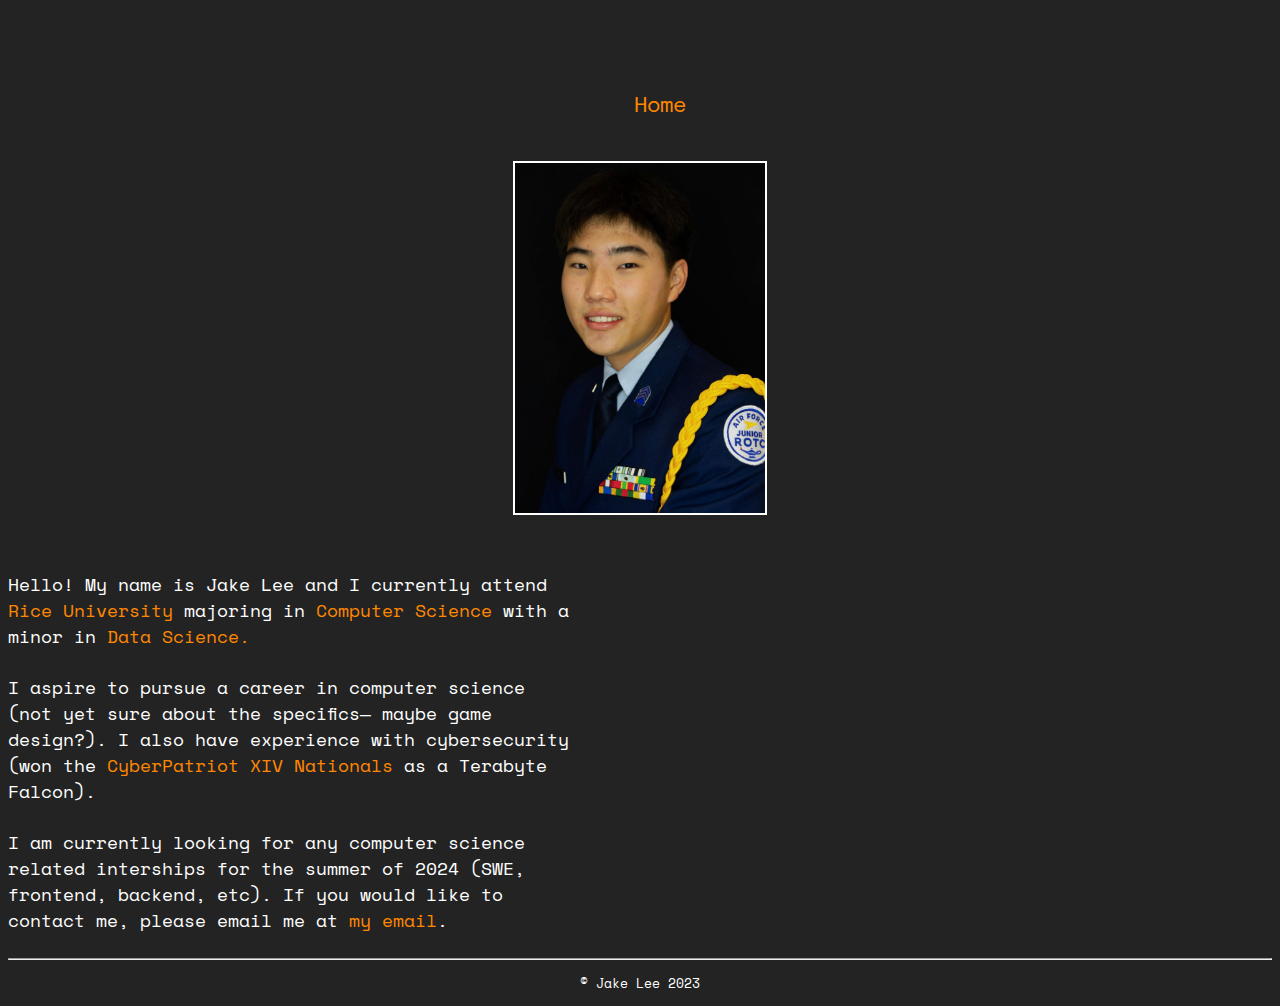
==== about.html @ 836d3ca0 "second commit" ====
<!doctype html>
<html lang="en">
    <head>
        <meta charset="utf-8">
        <meta name="viewport" content="width=device-width, initial-scale=1">
        <link href="https://cdn.jsdelivr.net/npm/bootstrap@5.3.1/dist/css/bootstrap.min.css" rel="stylesheet" integrity="sha384-4bw+/aepP/YC94hEpVNVgiZdgIC5+VKNBQNGCHeKRQN+PtmoHDEXuppvnDJzQIu9" crossorigin="anonymous">
        <link rel="stylesheet" href="./style.css">
        <link rel="icon" type="image/x-icon" href="./favicon.ico">

        <title>Jake Lee</title>
    </head>
    <body>
        <div class="container">
            <div class="row">
                <ul class="nav">
                    <a href="./">Home</a>
                    <!-- <a href="./projects.html">Projects</a> -->
                </ul>
            </div>
            
            <img class="portrait rounded" src="./resources/images/Jake2.jpg" alt="Jake">
            <div class="row">
                <p class="bio">Hello! My name is Jake Lee and I currently attend <a href="rice.edu">Rice University</a>
                majoring in <a href="cs.rice.edu">Computer Science</a> with a minor in 
                <a href="https://ga.rice.edu/programs-study/departments-programs/engineering/data-science/">Data Science.</a></p>
            </div>
            <div class="row">
                <p class="bio">I aspire to pursue a career in computer science (not yet sure about the specifics<code style="color: white;">&#8212;</code> maybe game design?).
                    I also have experience with cybersecurity (won the <a href="https://www.uscyberpatriot.org/Pages/Competition/Season%20History/CyberPatriot-XIV.aspx">
                    CyberPatriot XIV Nationals</a> as a Terabyte Falcon).
                </p>
            </div>
            <div class="row">
                <p class="bio">
                    I am currently looking for any computer science related interships for the summer of 2024 (SWE, frontend, backend, etc).
                    If you would like to contact me, please email me at <a href="mailto:jjl16@rice.edu" target="_blank">my email</a>.
                </p>
            </div>
            
            <hr class="solid">
            <p class="copy">&COPY; Jake Lee 2023</p>
        </div>

        <script src="https://cdn.jsdelivr.net/npm/bootstrap@5.3.1/dist/js/bootstrap.bundle.min.js" integrity="sha384-HwwvtgBNo3bZJJLYd8oVXjrBZt8cqVSpeBNS5n7C8IVInixGAoxmnlMuBnhbgrkm" crossorigin="anonymous"></script>
    </body>
</html>
---- style.css ----
@font-face {
    font-family: "Space Mono";
    src: url('resources/Space_Mono/SpaceMono-Regular.ttf') format('truetype'),
    url('resources/Space_Mono/SpaceMono-Bold.ttf') format('truetype'), 
    url('resources/Space_Mono/SpaceMono-Italic.ttf') format('truetype'),
    url('resources/Space_Mono/SpaceMono-BoldItalic.ttf') format('truetype');
}

body{
    font-family: "Space Mono", monospace, sans-serif;
    background-color: #232323;
    text-align: center;
    color: #fff
}

a:hover{
    transition-duration: 0.5s;
}

.container{
    padding-top: 5%;
    justify-content: center;
    align-items: center;
}

.row{
    justify-content: center;
    align-items: center;
}

.row .row a{
    text-decoration: none;
    align-self: center;
}

.col-sm-1 a{
    text-decoration: none;
    color: #fff;
}

.col-sm-1 a:hover{
    text-decoration: none;
    color: #ff8800;
}

#github2, #linkedin2, #email2, #spotify2{
    display: none
}


#github:hover ~ .row #github2, #linkedin:hover ~ .row #linkedin2, #email:hover ~ .row #email2, #spotify:hover ~ .row #spotify2, 
#github2:hover, #linkedin2:hover, #email2:hover, #spotify2:hover{
    display: block;
    height:25px;
    width: fit-content;
    background-color: white;
    color:#0077FF;
}


.portrait{
    max-width: 250px;
    border: 2px solid white;
    margin: 25px;
}

.name{
    font-size: 48px;
    padding: 0px;
    margin-bottom: 20px;
}

.description{
    font-size: 24px;
    color: #919191;
    margin-bottom: 30px;
}

.bi{
    font-size: 30px;
}

.page a{
    font-size: 24px;
    text-decoration: none;
    color: #ff8800;
}

.page a:hover{
    color: #0077FF;
}


.copy{
    font-size: small;
}

.bio{
    max-width: 45%;
    font-size: 18px;
    text-align: left;
    margin: 25px 0;
}

.bio a{
    text-decoration: none;
    color:#ff8800;
    padding: 0px;
}

.bio a:hover{
    color:#0077FF;
    transition-duration: 0.5s;
}

.nav a{
    text-decoration: none;
    font-size: 22px;
    color: #ff8800;
}

.nav a:hover{
    color: #0077FF;
    transition-duration: 0.3s;
}

/* #proj + p{
    opacity: 0;
}

#proj:hover + p{
    opacity: 100;
} */
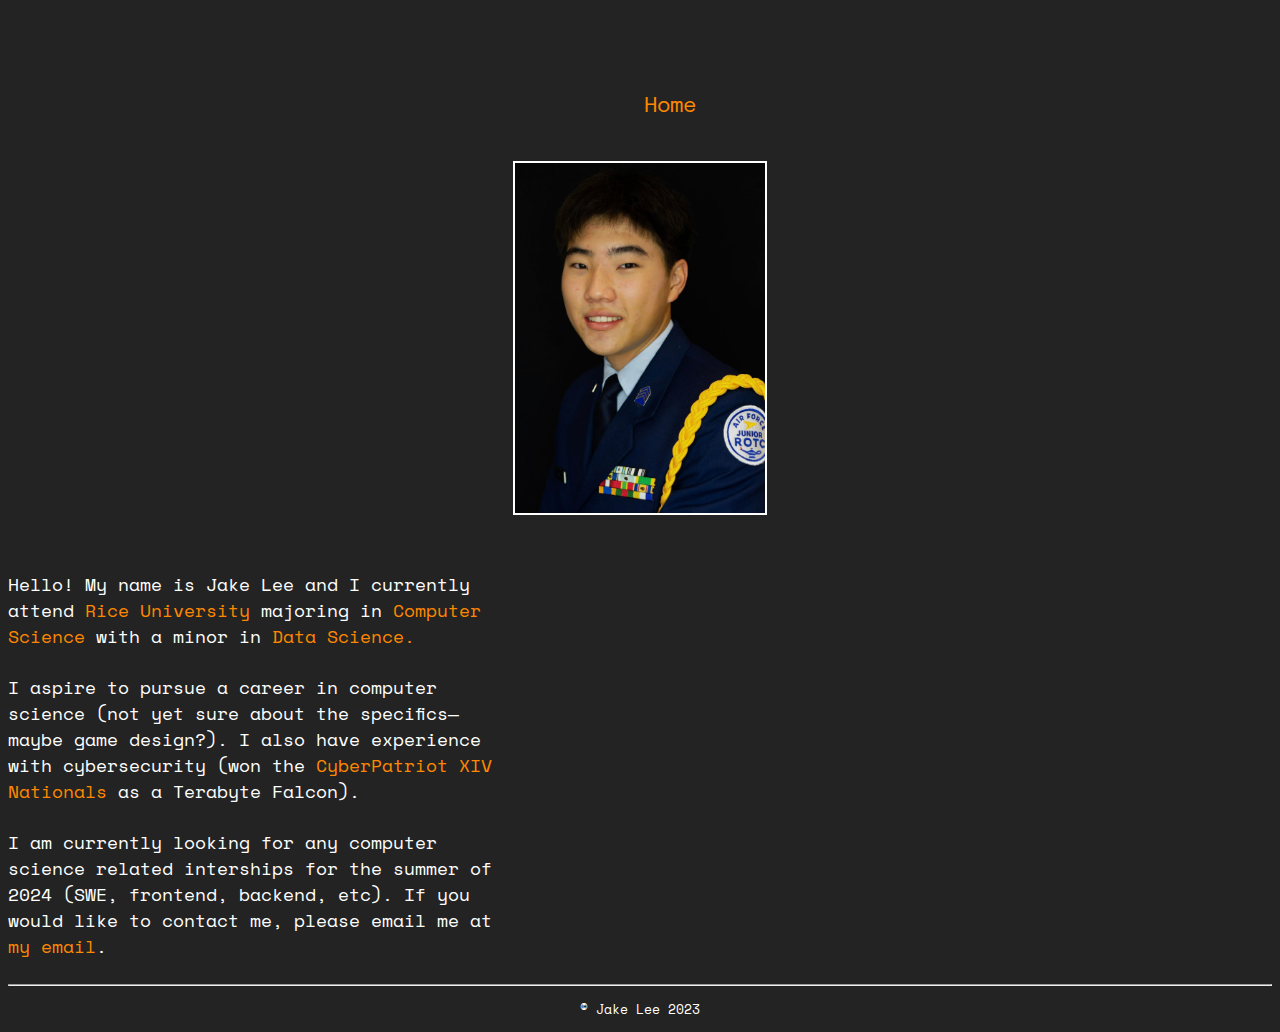
==== commit 9bb113cc: "small changes" ====
--- a/about.html
+++ b/about.html
@@ -13,7 +13,7 @@
         <div class="container">
             <div class="row">
                 <ul class="nav">
-                    <a href="./">Home</a>
+                    <a href="./" style="margin-left: 20px;">Home</a>
                     <!-- <a href="./projects.html">Projects</a> -->
                 </ul>
             </div>
--- a/style.css
+++ b/style.css
@@ -55,6 +55,7 @@
     width: fit-content;
     background-color: white;
     color:#0077FF;
+    overflow: hidden;
 }
 
 
@@ -77,7 +78,7 @@
 }
 
 .bi{
-    font-size: 30px;
+    font-size: 24px;
 }
 
 .page a{
@@ -96,7 +97,7 @@
 }
 
 .bio{
-    max-width: 45%;
+    max-width: 500px;
     font-size: 18px;
     text-align: left;
     margin: 25px 0;
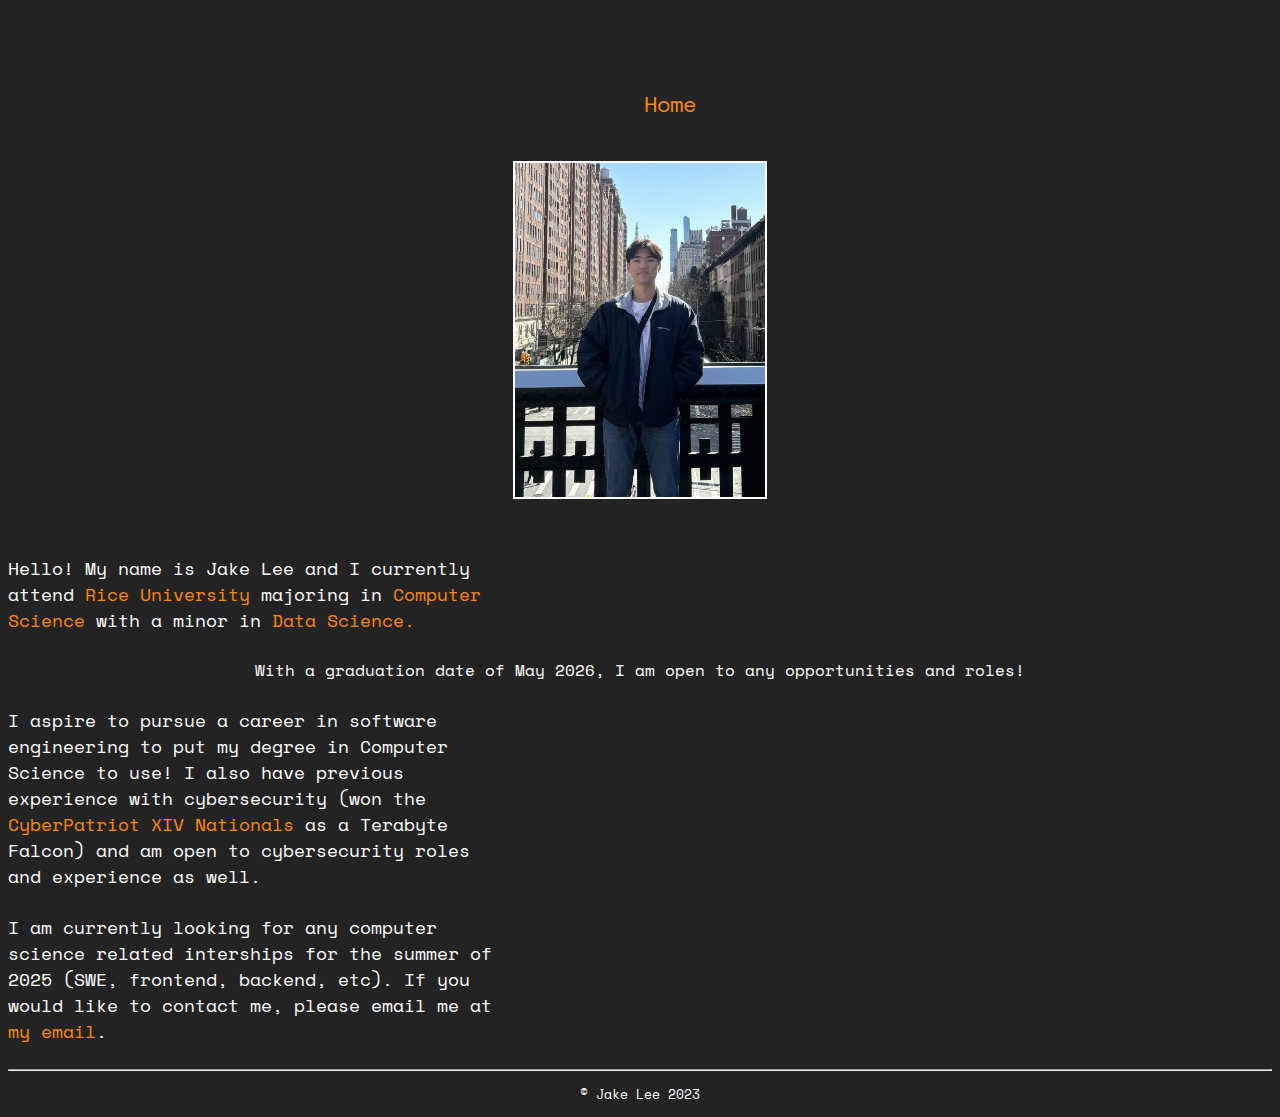
==== commit a3191b38: "Update" ====
--- a/about.html
+++ b/about.html
@@ -18,21 +18,22 @@
                 </ul>
             </div>
             
-            <img class="portrait rounded" src="./resources/images/Jake2.jpg" alt="Jake">
+            <img class="portrait rounded" src="./resources/images/jake3.jpg" alt="Jake">
             <div class="row">
                 <p class="bio">Hello! My name is Jake Lee and I currently attend <a href="rice.edu">Rice University</a>
                 majoring in <a href="cs.rice.edu">Computer Science</a> with a minor in 
-                <a href="https://ga.rice.edu/programs-study/departments-programs/engineering/data-science/">Data Science.</a></p>
+                <a href="https://ga.rice.edu/programs-study/departments-programs/engineering/data-science/">Data Science.</a></p> 
+                With a graduation date of May 2026, I am open to any opportunities and roles!
             </div>
             <div class="row">
-                <p class="bio">I aspire to pursue a career in computer science (not yet sure about the specifics<code style="color: white;">&#8212;</code> maybe game design?).
-                    I also have experience with cybersecurity (won the <a href="https://www.uscyberpatriot.org/Pages/Competition/Season%20History/CyberPatriot-XIV.aspx">
-                    CyberPatriot XIV Nationals</a> as a Terabyte Falcon).
+                <p class="bio">I aspire to pursue a career in software engineering to put my degree in Computer Science to use!
+                    I also have previous experience with cybersecurity (won the <a href="https://www.uscyberpatriot.org/Pages/Competition/Season%20History/CyberPatriot-XIV.aspx">
+                    CyberPatriot XIV Nationals</a> as a Terabyte Falcon) and am open to cybersecurity roles and experience as well.
                 </p>
             </div>
             <div class="row">
                 <p class="bio">
-                    I am currently looking for any computer science related interships for the summer of 2024 (SWE, frontend, backend, etc).
+                    I am currently looking for any computer science related interships for the summer of 2025 (SWE, frontend, backend, etc).
                     If you would like to contact me, please email me at <a href="mailto:jjl16@rice.edu" target="_blank">my email</a>.
                 </p>
             </div>
@@ -43,4 +44,4 @@
 
         <script src="https://cdn.jsdelivr.net/npm/bootstrap@5.3.1/dist/js/bootstrap.bundle.min.js" integrity="sha384-HwwvtgBNo3bZJJLYd8oVXjrBZt8cqVSpeBNS5n7C8IVInixGAoxmnlMuBnhbgrkm" crossorigin="anonymous"></script>
     </body>
-</html>+</html>
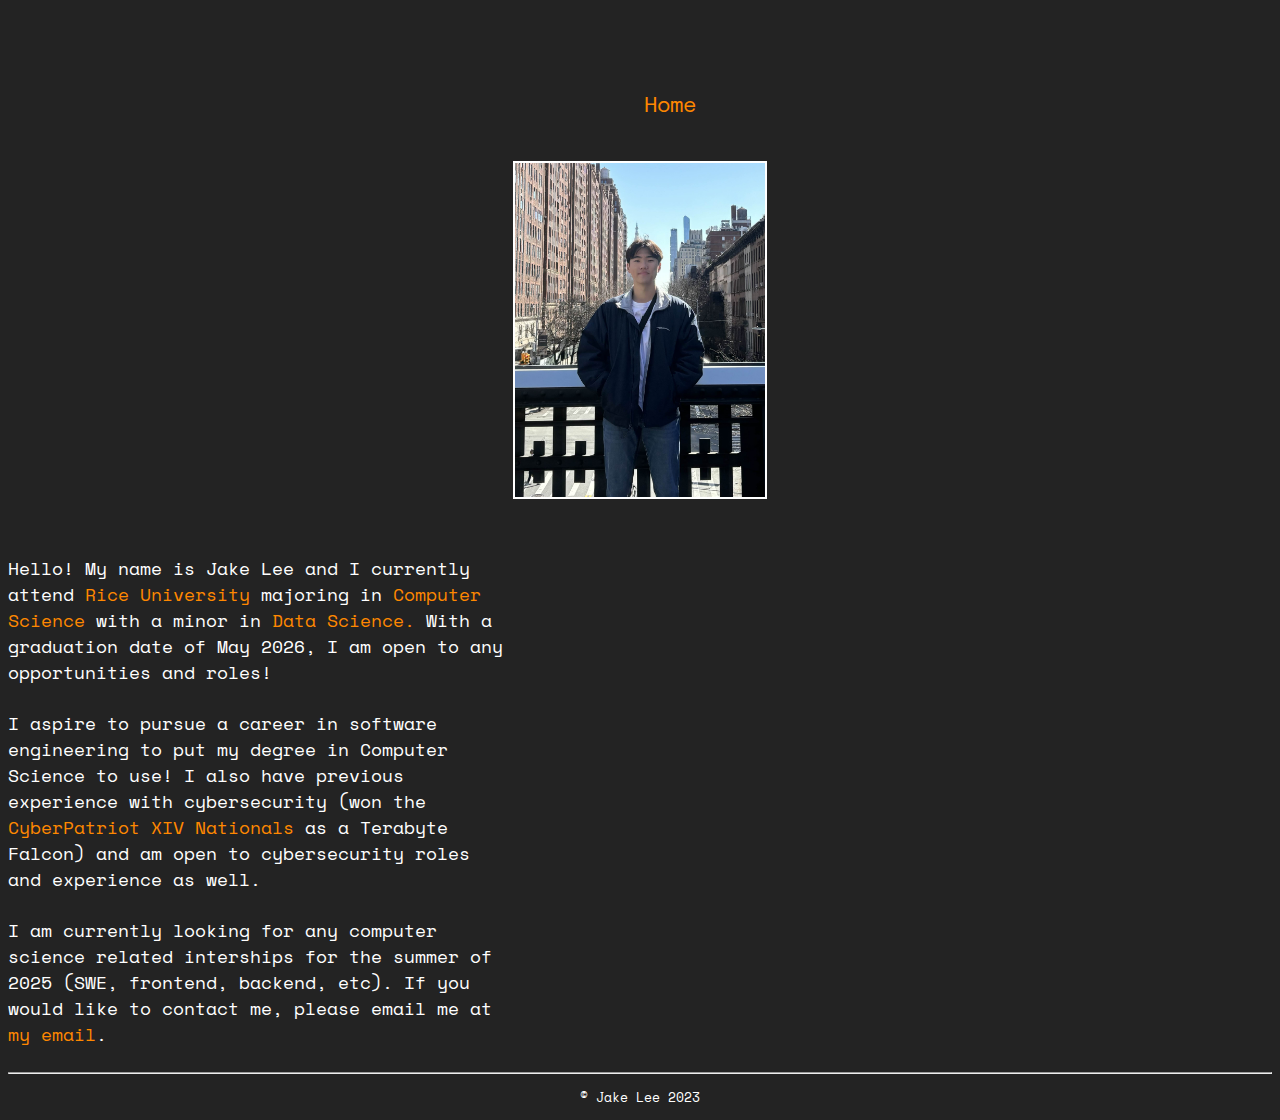
==== commit 9eb25c1e: "Update about.html" ====
--- a/about.html
+++ b/about.html
@@ -22,8 +22,8 @@
             <div class="row">
                 <p class="bio">Hello! My name is Jake Lee and I currently attend <a href="rice.edu">Rice University</a>
                 majoring in <a href="cs.rice.edu">Computer Science</a> with a minor in 
-                <a href="https://ga.rice.edu/programs-study/departments-programs/engineering/data-science/">Data Science.</a></p> 
-                With a graduation date of May 2026, I am open to any opportunities and roles!
+                <a href="https://ga.rice.edu/programs-study/departments-programs/engineering/data-science/">Data Science.</a>
+                With a graduation date of May 2026, I am open to any opportunities and roles!</p> 
             </div>
             <div class="row">
                 <p class="bio">I aspire to pursue a career in software engineering to put my degree in Computer Science to use!
